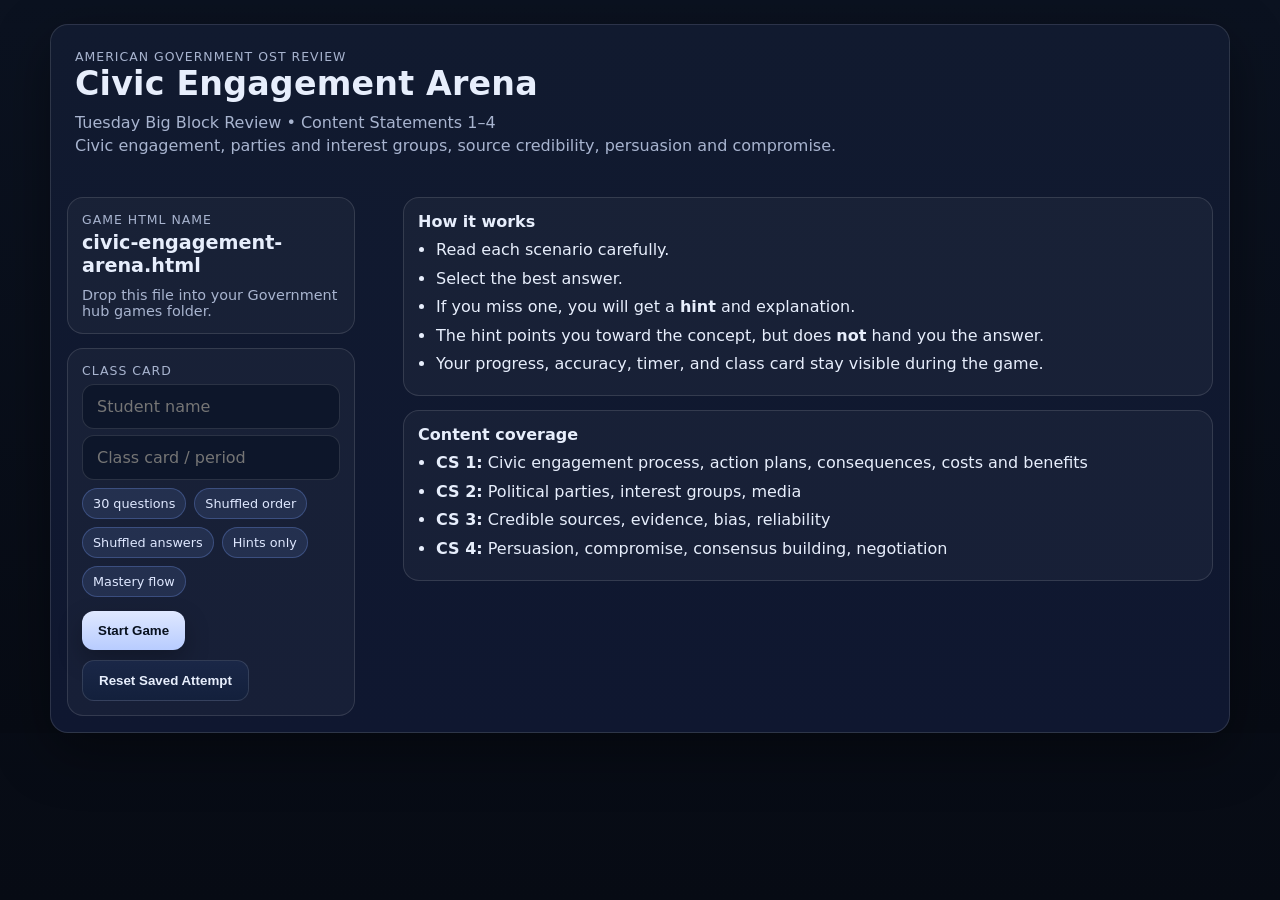
==== games/civic-engagement-arena.html @ f38151a5 "Create civic-engagement-arena.html" ====
<!doctype html>
<html lang="en">
<head>
  <meta charset="utf-8" />
  <meta name="viewport" content="width=device-width,initial-scale=1" />
  <title>Civic Engagement Arena — American Government OST Review</title>
  <link rel="stylesheet" href="../styles.css" />
  <style>
    :root{
      --bg:#0b1220;
      --panel:#111a2f;
      --panel2:#0f1730;
      --text:#e7eefc;
      --muted:#a8b4cf;
      --line:rgba(255,255,255,.12);
      --good:#2bd576;
      --bad:#ff5c7a;
      --warn:#ffd166;
      --accent:#7aa2ff;
      --shadow:0 18px 55px rgba(0,0,0,.40);
      --radius:18px;
      --mono:ui-monospace,SFMono-Regular,Menlo,Monaco,Consolas,"Liberation Mono","Courier New",monospace;
    }
    *{box-sizing:border-box}
    html,body{margin:0;padding:0;background:linear-gradient(180deg,var(--bg),#070b14);color:var(--text);font-family:system-ui,-apple-system,Segoe UI,Roboto,Arial,sans-serif}
    .wrap{width:min(1180px,94vw);margin:24px auto}
    .panel{
      background:linear-gradient(180deg,var(--panel),var(--panel2));
      border:1px solid var(--line);
      border-radius:var(--radius);
      box-shadow:var(--shadow);
    }
    .screen{display:none}
    .screen.active{display:block}
    .hero{padding:24px}
    .title{font-size:clamp(1.5rem,2.6vw,2.35rem);font-weight:900;letter-spacing:.2px;margin:0 0 8px}
    .subtitle{color:var(--muted);line-height:1.45;margin:0}
    .topbar{
      display:grid;
      grid-template-columns:1.35fr repeat(5, minmax(110px,1fr));
      gap:10px;
      padding:14px;
      margin-bottom:16px;
      align-items:stretch;
    }
    .stat{
      border:1px solid var(--line);
      border-radius:14px;
      background:rgba(255,255,255,.04);
      padding:10px 12px;
      min-height:68px;
      display:flex;
      flex-direction:column;
      justify-content:center;
    }
    .stat .k{font-size:.78rem;color:var(--muted);margin-bottom:4px}
    .stat .v{font-weight:800;font-size:1rem}
    .studentCard .v{font-size:.98rem;line-height:1.2}
    .grid{display:grid;grid-template-columns:320px 1fr;gap:16px}
    .left,.right{padding:16px}
    .small{font-size:.9rem;color:var(--muted)}
    .btnrow{display:flex;gap:10px;flex-wrap:wrap}
    button{
      appearance:none;border:0;cursor:pointer;
      color:#08111f;font-weight:900;border-radius:12px;padding:12px 16px;
      background:linear-gradient(180deg,#dfe8ff,#b8ccff);
      box-shadow:0 10px 25px rgba(0,0,0,.25);
    }
    button.secondary{
      color:var(--text);
      background:linear-gradient(180deg,#1a2747,#13203c);
      border:1px solid var(--line);
      box-shadow:none;
    }
    button.good{background:linear-gradient(180deg,#cbffe0,#8df0b6)}
    button.warn{background:linear-gradient(180deg,#fff2bf,#ffd166)}
    button.bad{background:linear-gradient(180deg,#ffd5de,#ff9ab1)}
    button:disabled{opacity:.6;cursor:not-allowed}
    .card{
      background:rgba(255,255,255,.035);
      border:1px solid var(--line);
      border-radius:16px;
      padding:14px;
    }
    .label{font-size:.78rem;color:var(--muted);text-transform:uppercase;letter-spacing:.08em}
    .gameName{
      font-size:1.2rem;font-weight:900;margin:4px 0 10px;
    }
    .input, select{
      width:100%;margin-top:6px;
      background:#0d162a;color:var(--text);border:1px solid var(--line);
      border-radius:12px;padding:12px 14px;font:inherit;
    }
    .chips{display:flex;flex-wrap:wrap;gap:8px;margin-top:8px}
    .chip{
      font-size:.8rem;padding:7px 10px;border-radius:999px;
      background:rgba(122,162,255,.12);border:1px solid rgba(122,162,255,.28);color:#dfe8ff;
    }
    .qwrap{padding:18px}
    .qhead{display:flex;justify-content:space-between;gap:12px;align-items:flex-start;margin-bottom:10px}
    .qnum{font-size:.85rem;color:var(--muted);font-weight:800;letter-spacing:.06em;text-transform:uppercase}
    .qstd{font-size:.8rem;color:#cfe0ff;background:rgba(122,162,255,.13);border:1px solid rgba(122,162,255,.25);padding:6px 10px;border-radius:999px;white-space:nowrap}
    .passage{
      margin:10px 0 14px;
      background:rgba(255,255,255,.03);
      border-left:4px solid rgba(122,162,255,.7);
      border-radius:12px;
      padding:14px 14px 14px 16px;
      line-height:1.55;
      color:#deebff;
    }
    .question{font-size:1.08rem;line-height:1.45;font-weight:750;margin:0 0 14px}
    .choices{display:grid;gap:10px}
    .choice{
      width:100%;text-align:left;border:1px solid var(--line);
      background:rgba(255,255,255,.04);color:var(--text);border-radius:14px;
      padding:14px 14px 14px 48px;position:relative;font-weight:700;
      box-shadow:none;
    }
    .choice::before{
      content:attr(data-letter);
      position:absolute;left:14px;top:50%;transform:translateY(-50%);
      width:22px;height:22px;border-radius:50%;
      background:rgba(255,255,255,.08);border:1px solid var(--line);
      display:grid;place-items:center;color:#dce7ff;font-size:.82rem;font-weight:900;
    }
    .choice:hover{background:rgba(255,255,255,.07)}
    .choice.correct{border-color:rgba(43,213,118,.45);background:rgba(43,213,118,.12)}
    .choice.incorrect{border-color:rgba(255,92,122,.45);background:rgba(255,92,122,.12)}
    .feedback{
      margin-top:14px;border-radius:14px;padding:14px;border:1px solid var(--line);
      background:rgba(255,255,255,.04);display:none
    }
    .feedback.show{display:block}
    .feedback.good{border-color:rgba(43,213,118,.35);background:rgba(43,213,118,.10)}
    .feedback.bad{border-color:rgba(255,92,122,.35);background:rgba(255,92,122,.10)}
    .feedback .lead{font-weight:900;margin-bottom:6px}
    .feedback .hint{color:#fff3c7}
    .sideTitle{font-size:1rem;font-weight:900;margin:0 0 8px}
    .rules ul,.coverage ul{margin:8px 0 0 18px;padding:0}
    .rules li,.coverage li{margin:6px 0;line-height:1.4}
    .progressBar{
      width:100%;height:12px;border-radius:999px;background:rgba(255,255,255,.07);
      border:1px solid var(--line);overflow:hidden
    }
    .progressFill{
      height:100%;width:0%;
      background:linear-gradient(90deg,#79a6ff,#2bd576);
      transition:width .25s ease;
    }
    .legend{
      display:flex;justify-content:space-between;gap:12px;color:var(--muted);
      font-size:.9rem;margin-top:8px
    }
    .footBtns{display:flex;gap:10px;flex-wrap:wrap;margin-top:14px}
    .results{padding:24px}
    .scoreBig{font-size:clamp(2rem,5vw,3rem);font-weight:1000;line-height:1;margin:4px 0 8px}
    .resultGrid{display:grid;grid-template-columns:repeat(4,1fr);gap:12px;margin-top:16px}
    .resultBox{
      border:1px solid var(--line);border-radius:16px;padding:14px;background:rgba(255,255,255,.04)
    }
    .missedList{display:grid;gap:10px;margin-top:16px}
    .missedItem{
      border:1px solid var(--line);border-radius:14px;padding:12px;background:rgba(255,255,255,.035)
    }
    .muted{color:var(--muted)}
    .mini{font-size:.86rem}
    .mono{font-family:var(--mono)}
    .badge{
      display:inline-block;padding:6px 10px;border-radius:999px;
      border:1px solid var(--line);background:rgba(255,255,255,.05);font-size:.8rem;font-weight:800
    }
    .goodText{color:#93f0b7}
    .warnText{color:#ffe28b}
    .badText{color:#ffafc0}
    @media (max-width: 980px){
      .topbar{grid-template-columns:1fr 1fr}
      .grid{grid-template-columns:1fr}
      .resultGrid{grid-template-columns:1fr 1fr}
    }
    @media (max-width: 640px){
      .wrap{width:min(96vw,96vw);margin:12px auto}
      .topbar{grid-template-columns:1fr}
      .resultGrid{grid-template-columns:1fr}
      .qhead{flex-direction:column;align-items:flex-start}
      .left,.right,.qwrap,.hero,.results{padding:14px}
    }
  </style>
</head>
<body>
  <div class="wrap">

    <!-- START SCREEN -->
    <section id="startScreen" class="screen active panel">
      <div class="hero">
        <div class="label">American Government OST Review</div>
        <h1 class="title">Civic Engagement Arena</h1>
        <p class="subtitle">
          Tuesday Big Block Review • Content Statements 1–4<br>
          Civic engagement, parties and interest groups, source credibility, persuasion and compromise.
        </p>
      </div>

      <div class="grid">
        <div class="left">
          <div class="card">
            <div class="label">Game HTML Name</div>
            <div class="gameName">civic-engagement-arena.html</div>
            <div class="small">Drop this file into your Government hub games folder.</div>
          </div>

          <div class="card" style="margin-top:14px">
            <div class="label">Class Card</div>
            <input id="studentName" class="input" type="text" placeholder="Student name" maxlength="40" />
            <input id="classCard" class="input" type="text" placeholder="Class card / period" maxlength="40" />
            <div class="chips">
              <span class="chip">30 questions</span>
              <span class="chip">Shuffled order</span>
              <span class="chip">Shuffled answers</span>
              <span class="chip">Hints only</span>
              <span class="chip">Mastery flow</span>
            </div>
            <div class="footBtns">
              <button id="startBtn">Start Game</button>
              <button id="resetSavedBtn" class="secondary">Reset Saved Attempt</button>
            </div>
          </div>
        </div>

        <div class="right">
          <div class="card rules">
            <h2 class="sideTitle">How it works</h2>
            <ul>
              <li>Read each scenario carefully.</li>
              <li>Select the best answer.</li>
              <li>If you miss one, you will get a <strong>hint</strong> and explanation.</li>
              <li>The hint points you toward the concept, but does <strong>not</strong> hand you the answer.</li>
              <li>Your progress, accuracy, timer, and class card stay visible during the game.</li>
            </ul>
          </div>

          <div class="card coverage" style="margin-top:14px">
            <h2 class="sideTitle">Content coverage</h2>
            <ul>
              <li><strong>CS 1:</strong> Civic engagement process, action plans, consequences, costs and benefits</li>
              <li><strong>CS 2:</strong> Political parties, interest groups, media</li>
              <li><strong>CS 3:</strong> Credible sources, evidence, bias, reliability</li>
              <li><strong>CS 4:</strong> Persuasion, compromise, consensus building, negotiation</li>
            </ul>
          </div>
        </div>
      </div>
    </section>

    <!-- GAME SCREEN -->
    <section id="gameScreen" class="screen">
      <div class="panel topbar">
        <div class="stat studentCard">
          <div class="k">Student</div>
          <div class="v" id="tbStudent">—</div>
        </div>
        <div class="stat">
          <div class="k">Class Card</div>
          <div class="v" id="tbClass">—</div>
        </div>
        <div class="stat">
          <div class="k">Progress</div>
          <div class="v" id="tbProgress">0 / 30</div>
        </div>
        <div class="stat">
          <div class="k">Accuracy</div>
          <div class="v" id="tbAccuracy">100%</div>
        </div>
        <div class="stat">
          <div class="k">Timer</div>
          <div class="v mono" id="tbTimer">00:00</div>
        </div>
        <div class="stat">
          <div class="k">Started</div>
          <div class="v mono mini" id="tbStarted">—</div>
        </div>
      </div>

      <div class="grid">
        <aside class="left panel">
          <div class="card">
            <div class="label">Game</div>
            <div class="gameName">Civic Engagement Arena</div>
            <div class="small">Big Block Tuesday review for CS 1–4.</div>
          </div>

          <div class="card" style="margin-top:14px">
            <div class="label">Progress Bar</div>
            <div class="progressBar" aria-label="progress">
              <div class="progressFill" id="progressFill"></div>
            </div>
            <div class="legend">
              <span id="legendLeft">Question 1 of 30</span>
              <span id="legendRight">Mastery Run</span>
            </div>
          </div>

          <div class="card" style="margin-top:14px">
            <div class="label">Rules</div>
            <ul class="mini" style="margin:8px 0 0 18px;padding:0">
              <li>One best answer per question.</li>
              <li>Use the hint only after you have committed to a choice.</li>
              <li>Questions and answer choices are shuffled each new run.</li>
              <li>Restart is available if you want a fresh mastery attempt.</li>
            </ul>
          </div>

          <div class="footBtns" style="margin-top:14px">
            <button id="restartBtn" class="warn">Restart</button>
            <button id="backBtn" class="secondary">Back to Hub</button>
          </div>
        </aside>

        <main class="right panel">
          <div class="qwrap">
            <div class="qhead">
              <div>
                <div class="qnum" id="qNum">Question 1</div>
                <h2 class="question" id="qText">Loading...</h2>
              </div>
              <div class="qstd" id="qStandard">CS 1</div>
            </div>

            <div id="qPassage" class="passage" style="display:none"></div>

            <div id="choices" class="choices"></div>

            <div id="feedback" class="feedback">
              <div class="lead" id="fbLead"></div>
              <div id="fbExplain"></div>
              <div class="hint" id="fbHint" style="margin-top:8px"></div>
            </div>

            <div class="footBtns">
              <button id="nextBtn" class="good" disabled>Next Question</button>
            </div>
          </div>
        </main>
      </div>
    </section>

    <!-- RESULTS SCREEN -->
    <section id="resultsScreen" class="screen panel">
      <div class="results">
        <div class="label">Results</div>
        <div class="scoreBig" id="finalScore">0 / 30</div>
        <div class="muted" id="finalMessage">Nice work.</div>

        <div class="resultGrid">
          <div class="resultBox">
            <div class="label">Student</div>
            <div class="gameName" id="resStudent">—</div>
          </div>
          <div class="resultBox">
            <div class="label">Class Card</div>
            <div class="gameName" id="resClass">—</div>
          </div>
          <div class="resultBox">
            <div class="label">Accuracy</div>
            <div class="gameName" id="resAccuracy">0%</div>
          </div>
          <div class="resultBox">
            <div class="label">Time</div>
            <div class="gameName mono" id="resTime">00:00</div>
          </div>
        </div>

        <div class="card" style="margin-top:16px">
          <div class="label">Standards hit</div>
          <div class="chips" style="margin-top:10px">
            <span class="chip">CS 1 Civic Engagement</span>
            <span class="chip">CS 2 Parties / Interest Groups / Media</span>
            <span class="chip">CS 3 Credible Sources</span>
            <span class="chip">CS 4 Democratic Process Skills</span>
          </div>
        </div>

        <div class="card" style="margin-top:16px">
          <div class="label">Missed Questions Review</div>
          <div id="missedList" class="missedList">
            <div class="muted">Perfect run — no misses to review.</div>
          </div>
        </div>

        <div class="footBtns">
          <button id="playAgainBtn">Play Again</button>
          <button id="resultsBackBtn" class="secondary">Back to Hub</button>
        </div>
      </div>
    </section>

  </div>

  <script>
    const GAME_TITLE = "Civic Engagement Arena";
    const GAME_FILE_NAME = "civic-engagement-arena.html";
    const TOTAL_QUESTIONS = 30;
    const STORAGE_KEY = "gov_ost_civic_engagement_arena_v1";

    const QUESTION_BANK = [
      {
        standard:"CS 1",
        passage:"A group of students notices that the crosswalk near school has faded paint and drivers often ignore it during dismissal.",
        question:"What should the students do first if they want to follow the civic engagement process correctly?",
        choices:[
          "Identify the safety issue and collect information about the problem",
          "Demand that the mayor replace the police chief immediately",
          "Refuse to discuss any solutions until the city acts",
          "Celebrate the future improvement before presenting evidence"
        ],
        answer:"Identify the safety issue and collect information about the problem",
        explanation:"The civic engagement process begins by identifying the issue and researching it before proposing solutions.",
        hint:"Start with the problem itself before jumping to action. Good civic work begins with identifying and researching."
      },
      {
        standard:"CS 1",
        passage:"Residents want a vacant lot turned into a neighborhood playground, but different ideas have been suggested for how to use the space.",
        question:"Which action best shows the group is weighing costs and benefits before making a recommendation?",
        choices:[
          "Choosing the loudest proposal immediately",
          "Comparing playground costs, parking needs, safety concerns, and community use",
          "Ignoring all drawbacks because the idea sounds positive",
          "Waiting for government officials to decide without offering input"
        ],
        answer:"Comparing playground costs, parking needs, safety concerns, and community use",
        explanation:"The standards emphasize examining consequences and weighing costs and benefits before proposing a solution.",
        hint:"Look for the answer that compares options instead of rushing to one idea."
      },
      {
        standard:"CS 1",
        passage:"A city youth council wants the town to install more lighting in a public park after dark.",
        question:"Which step best reflects the expectation for learning in CS 1?",
        choices:[
          "Posting angry comments online without contacting officials",
          "Researching incidents, proposing a plan, and presenting it through the proper government process",
          "Skipping research because the issue seems obvious",
          "Demanding a policy change without considering consequences"
        ],
        answer:"Researching incidents, proposing a plan, and presenting it through the proper government process",
        explanation:"CS 1 focuses on devising and implementing a plan through political or public policy processes.",
        hint:"The best answer includes research, a plan, and action through government structures."
      },
      {
        standard:"CS 1",
        passage:"Students are concerned that cafeteria lines are too long and reduce time to eat lunch.",
        question:"Which proposal best shows an action plan rather than only a complaint?",
        choices:[
          "Telling everyone the cafeteria is unfair",
          "Creating a plan with data, options, likely outcomes, and a recommendation for administrators",
          "Refusing to listen to staff concerns about scheduling",
          "Posting a poll online and assuming that solves the issue"
        ],
        answer:"Creating a plan with data, options, likely outcomes, and a recommendation for administrators",
        explanation:"An action plan includes evidence, options, and implementation steps—not just criticism.",
        hint:"An action plan has structure: data, options, recommendation, and next steps."
      },
      {
        standard:"CS 1",
        passage:"A neighborhood group wants speed reduced on a residential street.",
        question:"Which option best reflects using the public policy process rather than the political process?",
        choices:[
          "Campaigning for a candidate who promises to support traffic reforms",
          "Asking a city agency to study traffic patterns and install calming measures",
          "Creating a new political party for one election",
          "Running television ads to influence voters"
        ],
        answer:"Asking a city agency to study traffic patterns and install calming measures",
        explanation:"The public policy process involves government institutions carrying out functions and implementing solutions.",
        hint:"Think government action and implementation, not election activity."
      },
      {
        standard:"CS 1",
        passage:"A student group wants to improve recycling at school.",
        question:"Which approach best follows the full civic engagement sequence?",
        choices:[
          "Identify the issue, research current waste patterns, debate options, propose a solution, and examine consequences",
          "Choose the easiest idea first and defend it no matter what",
          "Wait for the principal to raise the issue without student involvement",
          "Focus only on what sounds popular, not what is workable"
        ],
        answer:"Identify the issue, research current waste patterns, debate options, propose a solution, and examine consequences",
        explanation:"That sequence directly reflects the civic engagement steps in CS 1.",
        hint:"Look for the answer that includes the whole process from issue identification through consequences."
      },
      {
        standard:"CS 1",
        passage:"A local teen advisory board wants to reduce distracted driving near school.",
        question:"Which action best shows they are examining possible consequences of a proposed solution?",
        choices:[
          "Studying whether extra signs, police presence, or parent pickup changes might affect traffic flow differently",
          "Assuming any change is automatically successful",
          "Refusing to ask drivers or police for input",
          "Ignoring cost because safety is the only concern"
        ],
        answer:"Studying whether extra signs, police presence, or parent pickup changes might affect traffic flow differently",
        explanation:"Examining consequences means considering what different solutions might produce in practice.",
        hint:"Find the choice that studies likely effects of multiple possible solutions."
      },
      {
        standard:"CS 1",
        passage:"Community members are trying to get a dangerous abandoned building addressed.",
        question:"Which response is the strongest example of civic engagement?",
        choices:[
          "Document the problem, contact local officials, propose possible remedies, and follow up through city channels",
          "Spread rumors about who is responsible",
          "Demand action without evidence",
          "Avoid public meetings because they take too much time"
        ],
        answer:"Document the problem, contact local officials, propose possible remedies, and follow up through city channels",
        explanation:"Strong civic engagement includes evidence, communication with the correct officials, and solution-oriented follow-up.",
        hint:"The best answer is organized, evidence-based, and works through the correct government route."
      },
      {
        standard:"CS 2",
        passage:"A national organization endorses candidates, organizes voter turnout, and tries to win control of elected offices.",
        question:"This organization is acting most like",
        choices:[
          "a political party",
          "a jury",
          "a court of appeals",
          "a regulatory agency"
        ],
        answer:"a political party",
        explanation:"Political parties seek to influence public policy primarily by winning elections and holding office.",
        hint:"Ask yourself which group's main goal is winning elections."
      },
      {
        standard:"CS 2",
        passage:"A teachers’ association buys advertisements and lobbies lawmakers about education funding.",
        question:"This is the best example of",
        choices:[
          "an interest group using media and lobbying to influence public policy",
          "the judicial branch enforcing a law",
          "a political party appointing judges",
          "a media outlet running for office"
        ],
        answer:"an interest group using media and lobbying to influence public policy",
        explanation:"Interest groups try to influence public policy without mainly trying to elect their own members to office.",
        hint:"This group is not trying to win office itself; it is trying to shape policy."
      },
      {
        standard:"CS 2",
        passage:"A group of environmental advocates launches a social media campaign to build support for stricter pollution limits.",
        question:"Why are they using media in this situation?",
        choices:[
          "To influence public opinion and the public-policy process",
          "To replace the need for all government action",
          "To automatically make a law take effect",
          "To appoint members of Congress"
        ],
        answer:"To influence public opinion and the public-policy process",
        explanation:"The media provides a means of communication through which parties and interest groups can influence policy processes.",
        hint:"Media is primarily about communication and influence here."
      },
      {
        standard:"CS 2",
        passage:"A local political party recruits volunteers, raises campaign money, and helps candidates get elected.",
        question:"What is the party trying to do most directly?",
        choices:[
          "Shape public policy by winning elections",
          "Interpret laws through the courts",
          "Conduct criminal investigations",
          "Administer local zoning rules"
        ],
        answer:"Shape public policy by winning elections",
        explanation:"Political parties seek to determine public policy by helping their members win office.",
        hint:"Political parties work through elections first."
      },
      {
        standard:"CS 2",
        passage:"A business association testifies before a legislative committee about a proposed regulation.",
        question:"Which statement best explains the role of this association?",
        choices:[
          "It is acting as an interest group seeking to influence policy decisions",
          "It is serving as a media outlet reporting neutral facts",
          "It is acting as the executive branch by enforcing regulations",
          "It is functioning as a court reviewing constitutionality"
        ],
        answer:"It is acting as an interest group seeking to influence policy decisions",
        explanation:"Interest groups influence lawmaking and policy execution through lobbying, testimony, and advocacy.",
        hint:"Testifying to influence lawmakers is classic interest-group behavior."
      },
      {
        standard:"CS 2",
        passage:"Two organizations both care deeply about public issues. One focuses on electing candidates. The other focuses on pressuring officeholders after elections.",
        question:"How are these groups different?",
        choices:[
          "One behaves as a political party, while the other behaves as an interest group",
          "One is judicial, while the other is executive",
          "One is state government, while the other is federal government",
          "One is the media, while the other is a legislature"
        ],
        answer:"One behaves as a political party, while the other behaves as an interest group",
        explanation:"Political parties emphasize elections and office-holding, while interest groups emphasize influencing policy outcomes.",
        hint:"Focus on the main method: winning office versus influencing officials."
      },
      {
        standard:"CS 2",
        passage:"An advocacy group makes a podcast series explaining why city council should update housing rules.",
        question:"Which concept is most clearly shown?",
        choices:[
          "An interest group using media to influence public policy",
          "A court issuing an appellate decision",
          "A political party certifying election results",
          "An executive agency enforcing criminal law"
        ],
        answer:"An interest group using media to influence public policy",
        explanation:"The group is using a media tool to communicate its position and influence the policy process.",
        hint:"Podcast + advocacy + policy pressure points to a particular kind of organization."
      },
      {
        standard:"CS 2",
        passage:"A voter asks how political parties and interest groups are similar.",
        question:"Which answer is best?",
        choices:[
          "Both consist of people with similar views on public issues",
          "Both are branches of government",
          "Both mainly decide court cases",
          "Both automatically make laws without elections"
        ],
        answer:"Both consist of people with similar views on public issues",
        explanation:"Both parties and interest groups are organized around shared views, though they pursue influence differently.",
        hint:"Think shared views first; methods differ later."
      },
      {
        standard:"CS 3",
        passage:"A student is researching whether the city should raise parking fees downtown.",
        question:"Which source is likely the most credible?",
        choices:[
          "A nonpartisan report with named authors, data tables, and cited evidence",
          "An anonymous post claiming insider knowledge",
          "A meme with no source listed",
          "A rant that gives no supporting facts"
        ],
        answer:"A nonpartisan report with named authors, data tables, and cited evidence",
        explanation:"Credibility increases when authorship, evidence, logical conclusions, and verifiable support are present.",
        hint:"The strongest source has named authors and evidence you can check."
      },
      {
        standard:"CS 3",
        passage:"Two articles disagree about a proposed school levy. One includes official budget data and quotes several named experts. The other uses emotional language and no sources.",
        question:"Which article is more credible?",
        choices:[
          "The one using official data and named experts",
          "The emotional one because it sounds passionate",
          "Neither article can be evaluated",
          "The shortest article because it is easier to read"
        ],
        answer:"The one using official data and named experts",
        explanation:"Credible sources support claims with evidence and reliable attribution.",
        hint:"Good sourcing and evidence matter more than tone."
      },
      {
        standard:"CS 3",
        passage:"A speaker says a website is trustworthy because “it agrees with what most people already think.”",
        question:"What is the best evaluation of that statement?",
        choices:[
          "It is weak because agreement alone does not prove credibility",
          "It is strong because popularity proves truth",
          "It is correct if the website is short and easy to read",
          "It is correct because bias never matters online"
        ],
        answer:"It is weak because agreement alone does not prove credibility",
        explanation:"Credibility depends on evidence, reliability, authorship, logic, and bias—not simply agreement or popularity.",
        hint:"Matching opinions is not the same as proving reliability."
      },
      {
        standard:"CS 3",
        passage:"A student compares several articles about a public issue.",
        question:"Which factor should the student consider when evaluating source credibility?",
        choices:[
          "Whether the author is qualified and uses supporting evidence",
          "Whether the article uses the largest font",
          "Whether the article avoids all disagreement",
          "Whether the article matches the student's personal opinion"
        ],
        answer:"Whether the author is qualified and uses supporting evidence",
        explanation:"CS 3 focuses on qualifications, evidence, logic, consistency, and possible bias.",
        hint:"Look for expertise plus evidence."
      },
      {
        standard:"CS 3",
        passage:"A blog post makes bold claims but includes no author name, no citations, and no supporting data.",
        question:"Which conclusion is most justified?",
        choices:[
          "The source is less credible because important reliability factors are missing",
          "The source is credible because strong claims show confidence",
          "The source is credible if it is widely shared",
          "The source should automatically be treated as expert analysis"
        ],
        answer:"The source is less credible because important reliability factors are missing",
        explanation:"Anonymous authorship and lack of evidence are major warnings when evaluating credibility.",
        hint:"Missing author and missing proof are both red flags."
      },
      {
        standard:"CS 3",
        passage:"An article's conclusion closely follows the evidence it presents and is consistent with other trustworthy reports.",
        question:"What does this most strongly suggest?",
        choices:[
          "The source is more credible",
          "The source is biased simply because it has a conclusion",
          "The source should be ignored because other sources agree",
          "The source is unreliable because it uses evidence"
        ],
        answer:"The source is more credible",
        explanation:"Agreement with other credible sources and logical conclusions strengthen credibility.",
        hint:"Consistency plus evidence is a strong sign of reliability."
      },
      {
        standard:"CS 3",
        passage:"A student sees two videos about the same issue. One clearly separates opinion from fact and lists where its numbers came from.",
        question:"Why is that important?",
        choices:[
          "Because verifiable evidence and transparency improve credibility",
          "Because presentation style matters more than content",
          "Because all videos are equally reliable",
          "Because numbers automatically eliminate bias"
        ],
        answer:"Because verifiable evidence and transparency improve credibility",
        explanation:"Clear sourcing and evidence allow viewers to judge whether claims are trustworthy.",
        hint:"Transparency helps the audience check the claims."
      },
      {
        standard:"CS 3",
        passage:"A social media post says, “Trust me—I know people involved,” but provides no details.",
        question:"What is the strongest criticism of this source?",
        choices:[
          "It lacks verifiable supporting evidence",
          "It is too short to read",
          "It uses technology",
          "It mentions people"
        ],
        answer:"It lacks verifiable supporting evidence",
        explanation:"Without evidence that can be checked, the source is weak for civic research.",
        hint:"Good civic research needs proof you can verify."
      },
      {
        standard:"CS 4",
        passage:"A city council is split on whether to fund a new bike path. After debate, both sides revise their positions and support a smaller project everyone can live with.",
        question:"This outcome is the best example of",
        choices:[
          "compromise",
          "judicial review",
          "federalism",
          "impeachment"
        ],
        answer:"compromise",
        explanation:"Compromise means each side gives up part of what it wants in order to reach agreement.",
        hint:"No side gets everything here."
      },
      {
        standard:"CS 4",
        passage:"A committee holds several meetings and eventually reaches a plan that most members can support, even if it is not each member’s first choice.",
        question:"This most clearly illustrates",
        choices:[
          "consensus building",
          "executive privilege",
          "nullification",
          "judicial activism"
        ],
        answer:"consensus building",
        explanation:"Consensus building is the process of developing broad support for a shared decision.",
        hint:"The key idea is broad support, not total victory by one side."
      },
      {
        standard:"CS 4",
        passage:"During a school board discussion, one member uses evidence and reasoning to change another member’s position on an issue.",
        question:"Which democratic skill is shown most clearly?",
        choices:[
          "persuasion",
          "incorporation",
          "veto",
          "federal supremacy"
        ],
        answer:"persuasion",
        explanation:"Persuasion involves using arguments and evidence to influence others' views.",
        hint:"Think convincing, not forcing."
      },
      {
        standard:"CS 4",
        passage:"Representatives from two community groups meet to settle a disagreement over event scheduling and work through several possible arrangements.",
        question:"Which term best describes this process?",
        choices:[
          "negotiation",
          "judicial review",
          "ratification",
          "separation of powers"
        ],
        answer:"negotiation",
        explanation:"Negotiation involves discussion and back-and-forth efforts to settle differences.",
        hint:"They are actively working through options together."
      },
      {
        standard:"CS 4",
        passage:"A legislature functions best when members can disagree strongly but still find a workable path forward.",
        question:"Why are persuasion, compromise, consensus building, and negotiation important in a democracy?",
        choices:[
          "They help settle differences and make governing possible",
          "They eliminate every disagreement permanently",
          "They remove the need for laws and elections",
          "They guarantee each person gets exactly what they want"
        ],
        answer:"They help settle differences and make governing possible",
        explanation:"Democratic decision-making depends on these skills to resolve differences and move public business forward.",
        hint:"The best answer focuses on making democratic decision-making work."
      },
      {
        standard:"CS 4",
        passage:"A student senate cannot agree on how to spend its budget. After discussion, members combine features from several proposals into one plan.",
        question:"Which combination of democratic skills is most evident?",
        choices:[
          "Negotiation and compromise",
          "Judicial review and federalism",
          "Veto and impeachment",
          "Due process and incorporation"
        ],
        answer:"Negotiation and compromise",
        explanation:"Members discussed options and gave ground to reach a shared plan.",
        hint:"They talked through differences and blended positions."
      },
      {
        standard:"CS 4",
        passage:"Several neighborhood groups disagree over where to place a new community garden. After listening sessions, they support a site that is not perfect for everyone but acceptable to most.",
        question:"This is the strongest example of",
        choices:[
          "consensus building",
          "strict scrutiny",
          "executive enforcement",
          "double jeopardy"
        ],
        answer:"consensus building",
        explanation:"Consensus building emphasizes creating broad agreement across different viewpoints.",
        hint:"The decision gains broad support even without total agreement."
      }
    ];

    // ---------- utility ----------
    const $ = sel => document.querySelector(sel);

    function shuffleArray(arr){
      const a = arr.slice();
      for(let i=a.length-1;i>0;i--){
        const j = Math.floor(Math.random()*(i+1));
        [a[i],a[j]] = [a[j],a[i]];
      }
      return a;
    }

    function formatTime(sec){
      const m = Math.floor(sec/60).toString().padStart(2,'0');
      const s = Math.floor(sec%60).toString().padStart(2,'0');
      return `${m}:${s}`;
    }

    function nowStamp(){
      const d = new Date();
      return d.toLocaleString([], {
        year:'2-digit', month:'2-digit', day:'2-digit',
        hour:'2-digit', minute:'2-digit'
      });
    }

    function escapeHtml(str){
      return String(str)
        .replaceAll('&','&amp;')
        .replaceAll('<','&lt;')
        .replaceAll('>','&gt;')
        .replaceAll('"','&quot;')
        .replaceAll("'","&#39;");
    }

    function goHub(){
      window.location.href = "../index.html";
    }

    // ---------- state ----------
    let state = {
      student:"",
      classCard:"",
      startedAt:"",
      questionSet:[],
      index:0,
      correct:0,
      answered:0,
      misses:[],
      answeredCurrent:false,
      timerSec:0,
      timerId:null
    };

    function buildQuestionSet(){
      const picked = shuffleArray(QUESTION_BANK).slice(0, TOTAL_QUESTIONS).map(q => {
        const shuffledChoices = shuffleArray(q.choices);
        return {
          ...q,
          shuffledChoices
        };
      });
      return picked;
    }

    function saveState(){
      const safe = {
        ...state,
        timerId:null
      };
      localStorage.setItem(STORAGE_KEY, JSON.stringify(safe));
    }

    function loadState(){
      try{
        const raw = localStorage.getItem(STORAGE_KEY);
        if(!raw) return null;
        return JSON.parse(raw);
      }catch(e){
        return null;
      }
    }

    function clearState(){
      localStorage.removeItem(STORAGE_KEY);
    }

    function startTimer(){
      stopTimer();
      state.timerId = setInterval(() => {
        state.timerSec++;
        $("#tbTimer").textContent = formatTime(state.timerSec);
        saveState();
      }, 1000);
    }

    function stopTimer(){
      if(state.timerId) clearInterval(state.timerId);
      state.timerId = null;
    }

    function showScreen(id){
      ["startScreen","gameScreen","resultsScreen"].forEach(s => {
        document.getElementById(s).classList.toggle("active", s===id);
      });
    }

    function updateTopbar(){
      $("#tbStudent").textContent = state.student || "—";
      $("#tbClass").textContent = state.classCard || "—";
      $("#tbProgress").textContent = `${state.answered} / ${TOTAL_QUESTIONS}`;
      const acc = state.answered ? Math.round((state.correct / state.answered) * 100) : 100;
      $("#tbAccuracy").textContent = `${acc}%`;
      $("#tbTimer").textContent = formatTime(state.timerSec);
      $("#tbStarted").textContent = state.startedAt || "—";
      $("#progressFill").style.width = `${(state.answered / TOTAL_QUESTIONS) * 100}%`;
      $("#legendLeft").textContent = `Question ${Math.min(state.index + 1, TOTAL_QUESTIONS)} of ${TOTAL_QUESTIONS}`;
      $("#legendRight").textContent = acc === 100 ? "Mastery Run" : "Keep Grinding";
    }

    function renderQuestion(){
      updateTopbar();

      const q = state.questionSet[state.index];
      if(!q){
        finishGame();
        return;
      }

      $("#qNum").textContent = `Question ${state.index + 1}`;
      $("#qText").textContent = q.question;
      $("#qStandard").textContent = q.standard;

      const passageEl = $("#qPassage");
      if(q.passage && q.passage.trim()){
        passageEl.style.display = "block";
        passageEl.innerHTML = escapeHtml(q.passage);
      } else {
        passageEl.style.display = "none";
        passageEl.textContent = "";
      }

      const choicesEl = $("#choices");
      choicesEl.innerHTML = "";
      const letters = ["A","B","C","D"];

      q.shuffledChoices.forEach((choice, i) => {
        const btn = document.createElement("button");
        btn.className = "choice";
        btn.type = "button";
        btn.dataset.letter = letters[i];
        btn.innerHTML = escapeHtml(choice);
        btn.addEventListener("click", () => handleAnswer(choice, btn));
        choicesEl.appendChild(btn);
      });

      state.answeredCurrent = false;
      const fb = $("#feedback");
      fb.className = "feedback";
      fb.innerHTML = `<div class="lead" id="fbLead"></div><div id="fbExplain"></div><div class="hint" id="fbHint" style="margin-top:8px"></div>`;
      $("#nextBtn").disabled = true;

      saveState();
    }

    function handleAnswer(selected, btnEl){
      if(state.answeredCurrent) return;
      state.answeredCurrent = true;

      const q = state.questionSet[state.index];
      const correct = selected === q.answer;
      state.answered++;
      if(correct) state.correct++;
      else {
        state.misses.push({
          standard:q.standard,
          question:q.question,
          selected,
          answer:q.answer,
          explanation:q.explanation
        });
      }

      [...document.querySelectorAll(".choice")].forEach(btn => {
        btn.disabled = true;
        const txt = btn.textContent;
        if(txt === q.answer) btn.classList.add("correct");
        if(txt === selected && !correct) btn.classList.add("incorrect");
      });

      const fb = $("#feedback");
      fb.classList.add("show", correct ? "good" : "bad");
      $("#fbLead").textContent = correct ? "Correct" : "Not this time";
      $("#fbExplain").innerHTML = `
        <div>${escapeHtml(q.explanation)}</div>
        ${!correct ? `<div style="margin-top:8px"><strong>Correct answer:</strong> ${escapeHtml(q.answer)}</div>` : ""}
      `;
      $("#fbHint").innerHTML = `<strong>Hint:</strong> ${escapeHtml(q.hint)}`;

      $("#nextBtn").disabled = false;
      updateTopbar();
      saveState();
    }

    function nextQuestion(){
      if(!state.answeredCurrent) return;
      state.index++;
      if(state.index >= TOTAL_QUESTIONS){
        finishGame();
      } else {
        renderQuestion();
      }
    }

    function finishGame(){
      stopTimer();
      clearState();

      const acc = state.answered ? Math.round((state.correct / state.answered) * 100) : 0;
      $("#finalScore").textContent = `${state.correct} / ${TOTAL_QUESTIONS}`;
      $("#finalMessage").innerHTML =
        acc === 100
          ? `<span class="goodText">Perfect mastery run.</span> Outstanding work.`
          : acc >= 85
            ? `<span class="warnText">Strong run.</span> Review the misses and go again for mastery.`
            : `<span class="badText">Good start.</span> Review the concepts and restart for a stronger score.`;

      $("#resStudent").textContent = state.student || "—";
      $("#resClass").textContent = state.classCard || "—";
      $("#resAccuracy").textContent = `${acc}%`;
      $("#resTime").textContent = formatTime(state.timerSec);

      const list = $("#missedList");
      if(!state.misses.length){
        list.innerHTML = `<div class="muted">Perfect run — no misses to review.</div>`;
      } else {
        list.innerHTML = state.misses.map((m, i) => `
          <div class="missedItem">
            <div class="badge">${escapeHtml(m.standard)}</div>
            <div style="margin-top:8px;font-weight:800">${i+1}. ${escapeHtml(m.question)}</div>
            <div class="mini muted" style="margin-top:6px"><strong>Your answer:</strong> ${escapeHtml(m.selected)}</div>
            <div class="mini" style="margin-top:4px"><strong>Correct:</strong> ${escapeHtml(m.answer)}</div>
            <div class="mini muted" style="margin-top:6px">${escapeHtml(m.explanation)}</div>
          </div>
        `).join("");
      }

      showScreen("resultsScreen");
    }

    function startFreshGame(){
      const student = $("#studentName").value.trim();
      const classCard = $("#classCard").value.trim();

      if(!student || !classCard){
        alert("Please enter both Student name and Class card before starting.");
        return;
      }

      state = {
        student,
        classCard,
        startedAt: nowStamp(),
        questionSet: buildQuestionSet(),
        index:0,
        correct:0,
        answered:0,
        misses:[],
        answeredCurrent:false,
        timerSec:0,
        timerId:null
      };

      $("#tbStarted").textContent = state.startedAt;
      showScreen("gameScreen");
      renderQuestion();
      startTimer();
      saveState();
    }

    function restoreSavedGame(saved){
      state = {
        ...saved,
        timerId:null
      };
      $("#studentName").value = state.student || "";
      $("#classCard").value = state.classCard || "";
      showScreen("gameScreen");
      renderQuestion();
      startTimer();
    }

    // ---------- events ----------
    $("#startBtn").addEventListener("click", startFreshGame);
    $("#resetSavedBtn").addEventListener("click", () => {
      clearState();
      alert("Saved attempt cleared.");
    });
    $("#nextBtn").addEventListener("click", nextQuestion);
    $("#restartBtn").addEventListener("click", () => {
      if(confirm("Restart this game with a fresh shuffled run?")){
        stopTimer();
        clearState();
        showScreen("startScreen");
      }
    });
    $("#backBtn").addEventListener("click", goHub);
    $("#resultsBackBtn").addEventListener("click", goHub);
    $("#playAgainBtn").addEventListener("click", () => {
      stopTimer();
      showScreen("startScreen");
    });

    // ---------- init ----------
    (() => {
      const saved = loadState();
      if(saved && saved.questionSet && Array.isArray(saved.questionSet) && saved.questionSet.length){
        const resume = confirm("Resume saved attempt for Civic Engagement Arena?");
        if(resume){
          restoreSavedGame(saved);
        } else {
          clearState();
        }
      }
    })();
  </script>
</body>
</html>
---- styles.css ----
:root{
  --bg:#0b1220;
  --bg2:#070b14;
  --panel:#111a2f;
  --panel2:#0f1730;
  --text:#e7eefc;
  --muted:#a8b4cf;
  --line:rgba(255,255,255,.12);
  --accent:#7aa2ff;
  --accent2:#9dc0ff;
  --good:#2bd576;
  --warn:#ffd166;
  --bad:#ff5c7a;
  --shadow:0 18px 55px rgba(0,0,0,.40);
  --radius:18px;
}

*{box-sizing:border-box}

html,body{
  margin:0;
  padding:0;
  min-height:100%;
  background:linear-gradient(180deg,var(--bg),var(--bg2));
  color:var(--text);
  font-family:system-ui,-apple-system,Segoe UI,Roboto,Arial,sans-serif;
}

a{color:inherit;text-decoration:none}

.hub-wrap{
  width:min(1200px,94vw);
  margin:24px auto 40px;
}

.panel{
  background:linear-gradient(180deg,var(--panel),var(--panel2));
  border:1px solid var(--line);
  border-radius:var(--radius);
  box-shadow:var(--shadow);
}

.hub-hero{
  padding:28px;
  margin-bottom:18px;
}

.eyebrow{
  font-size:.82rem;
  font-weight:900;
  letter-spacing:.12em;
  text-transform:uppercase;
  color:var(--accent2);
  margin-bottom:8px;
}

.hub-hero h1{
  margin:0 0 10px;
  font-size:clamp(2rem,4vw,3.25rem);
  line-height:1.05;
}

.hero-text{
  margin:0;
  max-width:880px;
  color:var(--muted);
  line-height:1.55;
  font-size:1.03rem;
}

.hero-badges{
  display:flex;
  flex-wrap:wrap;
  gap:10px;
  margin-top:18px;
}

.badge{
  display:inline-flex;
  align-items:center;
  gap:8px;
  padding:8px 12px;
  border-radius:999px;
  border:1px solid rgba(122,162,255,.28);
  background:rgba(122,162,255,.12);
  color:#dfe8ff;
  font-size:.84rem;
  font-weight:800;
}

.section-label{
  font-size:.78rem;
  color:var(--muted);
  text-transform:uppercase;
  letter-spacing:.12em;
  font-weight:900;
  margin-bottom:14px;
}

.overview-panel,
.teacher-panel{
  padding:20px;
  margin-bottom:18px;
}

.overview-grid{
  display:grid;
  grid-template-columns:repeat(5,1fr);
  gap:12px;
}

.overview-card{
  border:1px solid var(--line);
  background:rgba(255,255,255,.04);
  border-radius:16px;
  padding:14px;
}

.overview-day{
  font-size:.8rem;
  font-weight:900;
  letter-spacing:.08em;
  text-transform:uppercase;
  color:var(--accent2);
  margin-bottom:6px;
}

.overview-title{
  font-size:1.06rem;
  font-weight:900;
  margin-bottom:6px;
}

.overview-text{
  color:var(--muted);
  font-size:.94rem;
  line-height:1.45;
}

.panel + .panel{
  margin-top:18px;
}

.game-grid{
  display:grid;
  grid-template-columns:repeat(2,1fr);
  gap:16px;
  padding:20px;
}

.game-card{
  border:1px solid var(--line);
  border-radius:18px;
  background:rgba(255,255,255,.04);
  padding:18px;
  display:flex;
  flex-direction:column;
  min-height:280px;
}

.game-card h2{
  margin:10px 0 6px;
  font-size:1.35rem;
  line-height:1.15;
}

.game-card p{
  margin:0;
  color:var(--muted);
  line-height:1.5;
  font-size:.98rem;
}

.card-top{
  display:flex;
  justify-content:space-between;
  align-items:center;
  gap:10px;
}

.day-pill,
.live-pill,
.soon-pill{
  padding:7px 10px;
  border-radius:999px;
  font-size:.76rem;
  font-weight:900;
  letter-spacing:.08em;
  text-transform:uppercase;
  border:1px solid var(--line);
}

.day-pill{
  background:rgba(122,162,255,.12);
  color:#dfe8ff;
  border-color:rgba(122,162,255,.28);
}

.live-pill{
  background:rgba(43,213,118,.12);
  color:#bff8d1;
  border-color:rgba(43,213,118,.32);
}

.soon-pill{
  background:rgba(255,209,102,.12);
  color:#ffe9a8;
  border-color:rgba(255,209,102,.28);
}

.card-standards{
  font-size:.84rem;
  color:var(--accent2);
  font-weight:800;
  margin-bottom:12px;
}

.card-tags{
  display:flex;
  flex-wrap:wrap;
  gap:8px;
  margin-top:16px;
}

.card-tags span{
  font-size:.78rem;
  padding:7px 10px;
  border-radius:999px;
  background:rgba(255,255,255,.05);
  border:1px solid var(--line);
  color:var(--text);
}

.card-actions{
  margin-top:auto;
  padding-top:18px;
}

.btn{
  display:inline-flex;
  align-items:center;
  justify-content:center;
  padding:12px 16px;
  border-radius:12px;
  font-weight:900;
  color:#08111f;
  background:linear-gradient(180deg,#dfe8ff,#b8ccff);
  box-shadow:0 10px 25px rgba(0,0,0,.25);
  min-width:138px;
}

.btn:hover{
  filter:brightness(1.04);
  transform:translateY(-1px);
}

.btn.secondary{
  background:linear-gradient(180deg,#1a2747,#13203c);
  color:var(--text);
  border:1px solid var(--line);
  box-shadow:none;
}

.disabled-link{
  pointer-events:none;
  opacity:.72;
}

.live{
  outline:1px solid rgba(43,213,118,.22);
}

.coming-soon{
  outline:1px solid rgba(255,255,255,.03);
}

.teacher-grid{
  display:grid;
  grid-template-columns:repeat(3,1fr);
  gap:12px;
}

.teacher-card{
  border:1px solid var(--line);
  border-radius:16px;
  background:rgba(255,255,255,.04);
  padding:16px;
}

.teacher-card h3{
  margin:0 0 8px;
  font-size:1.02rem;
}

.teacher-card p{
  margin:0;
  color:var(--muted);
  line-height:1.5;
  font-size:.95rem;
}

.hub-footer{
  text-align:center;
  color:var(--muted);
  padding:18px 10px 4px;
  font-size:.92rem;
}

.footer-sub{
  margin-top:4px;
  font-size:.84rem;
  opacity:.9;
}

@media (max-width: 1080px){
  .overview-grid{
    grid-template-columns:repeat(2,1fr);
  }
  .teacher-grid{
    grid-template-columns:1fr;
  }
}

@media (max-width: 760px){
  .hub-wrap{
    width:min(96vw,96vw);
    margin:12px auto 28px;
  }

  .hub-hero,
  .overview-panel,
  .teacher-panel,
  .game-grid{
    padding:14px;
  }

  .game-grid{
    grid-template-columns:1fr;
  }

  .overview-grid{
    grid-template-columns:1fr;
  }

  .hub-hero h1{
    font-size:1.9rem;
  }
}
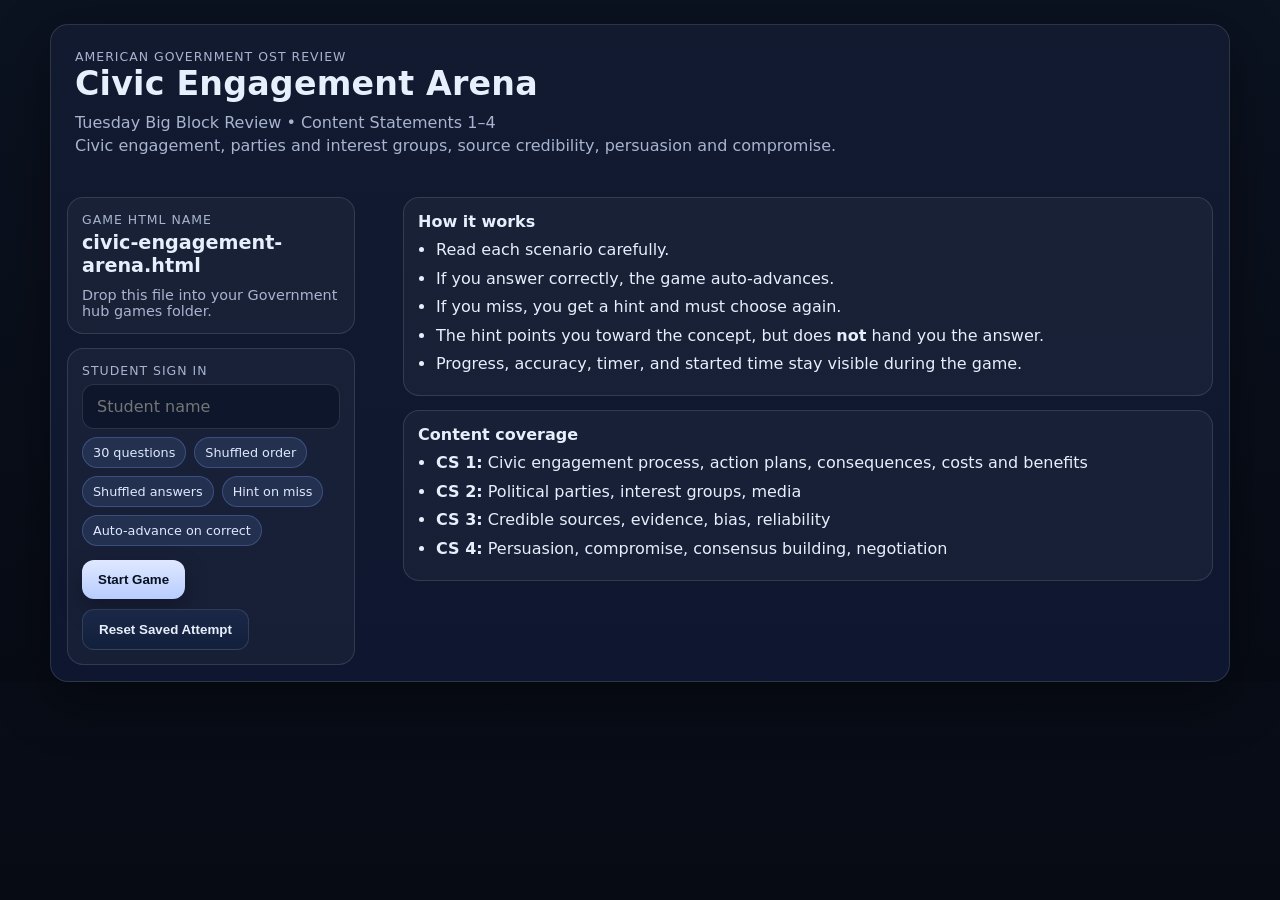
==== commit 196258ac: "Update civic-engagement-arena.html" ====
--- a/games/civic-engagement-arena.html
+++ b/games/civic-engagement-arena.html
@@ -37,7 +37,7 @@
     .subtitle{color:var(--muted);line-height:1.45;margin:0}
     .topbar{
       display:grid;
-      grid-template-columns:1.35fr repeat(5, minmax(110px,1fr));
+      grid-template-columns:1.5fr repeat(4, minmax(110px,1fr));
       gap:10px;
       padding:14px;
       margin-bottom:16px;
@@ -116,6 +116,7 @@
       background:rgba(255,255,255,.04);color:var(--text);border-radius:14px;
       padding:14px 14px 14px 48px;position:relative;font-weight:700;
       box-shadow:none;
+      transition:background .15s ease, border-color .15s ease, transform .08s ease;
     }
     .choice::before{
       content:attr(data-letter);
@@ -125,15 +126,17 @@
       display:grid;place-items:center;color:#dce7ff;font-size:.82rem;font-weight:900;
     }
     .choice:hover{background:rgba(255,255,255,.07)}
+    .choice:active{transform:translateY(1px)}
     .choice.correct{border-color:rgba(43,213,118,.45);background:rgba(43,213,118,.12)}
     .choice.incorrect{border-color:rgba(255,92,122,.45);background:rgba(255,92,122,.12)}
+    .choice.dimmed{opacity:.5}
     .feedback{
       margin-top:14px;border-radius:14px;padding:14px;border:1px solid var(--line);
       background:rgba(255,255,255,.04);display:none
     }
     .feedback.show{display:block}
     .feedback.good{border-color:rgba(43,213,118,.35);background:rgba(43,213,118,.10)}
-    .feedback.bad{border-color:rgba(255,92,122,.35);background:rgba(255,92,122,.10)}
+    .feedback.bad{border-color:rgba(255,209,102,.35);background:rgba(255,209,102,.10)}
     .feedback .lead{font-weight:900;margin-bottom:6px}
     .feedback .hint{color:#fff3c7}
     .sideTitle{font-size:1rem;font-weight:900;margin:0 0 8px}
@@ -155,7 +158,7 @@
     .footBtns{display:flex;gap:10px;flex-wrap:wrap;margin-top:14px}
     .results{padding:24px}
     .scoreBig{font-size:clamp(2rem,5vw,3rem);font-weight:1000;line-height:1;margin:4px 0 8px}
-    .resultGrid{display:grid;grid-template-columns:repeat(4,1fr);gap:12px;margin-top:16px}
+    .resultGrid{display:grid;grid-template-columns:repeat(3,1fr);gap:12px;margin-top:16px}
     .resultBox{
       border:1px solid var(--line);border-radius:16px;padding:14px;background:rgba(255,255,255,.04)
     }
@@ -210,15 +213,14 @@
           </div>
 
           <div class="card" style="margin-top:14px">
-            <div class="label">Class Card</div>
+            <div class="label">Student Sign In</div>
             <input id="studentName" class="input" type="text" placeholder="Student name" maxlength="40" />
-            <input id="classCard" class="input" type="text" placeholder="Class card / period" maxlength="40" />
             <div class="chips">
               <span class="chip">30 questions</span>
               <span class="chip">Shuffled order</span>
               <span class="chip">Shuffled answers</span>
-              <span class="chip">Hints only</span>
-              <span class="chip">Mastery flow</span>
+              <span class="chip">Hint on miss</span>
+              <span class="chip">Auto-advance on correct</span>
             </div>
             <div class="footBtns">
               <button id="startBtn">Start Game</button>
@@ -232,10 +234,10 @@
             <h2 class="sideTitle">How it works</h2>
             <ul>
               <li>Read each scenario carefully.</li>
-              <li>Select the best answer.</li>
-              <li>If you miss one, you will get a <strong>hint</strong> and explanation.</li>
+              <li>If you answer correctly, the game auto-advances.</li>
+              <li>If you miss, you get a hint and must choose again.</li>
               <li>The hint points you toward the concept, but does <strong>not</strong> hand you the answer.</li>
-              <li>Your progress, accuracy, timer, and class card stay visible during the game.</li>
+              <li>Progress, accuracy, timer, and started time stay visible during the game.</li>
             </ul>
           </div>
 
@@ -258,10 +260,6 @@
         <div class="stat studentCard">
           <div class="k">Student</div>
           <div class="v" id="tbStudent">—</div>
-        </div>
-        <div class="stat">
-          <div class="k">Class Card</div>
-          <div class="v" id="tbClass">—</div>
         </div>
         <div class="stat">
           <div class="k">Progress</div>
@@ -304,9 +302,10 @@
             <div class="label">Rules</div>
             <ul class="mini" style="margin:8px 0 0 18px;padding:0">
               <li>One best answer per question.</li>
-              <li>Use the hint only after you have committed to a choice.</li>
+              <li>On a miss, a hint appears and you choose again.</li>
+              <li>Auto-advance happens only after the correct answer.</li>
               <li>Questions and answer choices are shuffled each new run.</li>
-              <li>Restart is available if you want a fresh mastery attempt.</li>
+              <li>Restart is available for a fresh mastery attempt.</li>
             </ul>
           </div>
 
@@ -335,10 +334,6 @@
               <div id="fbExplain"></div>
               <div class="hint" id="fbHint" style="margin-top:8px"></div>
             </div>
-
-            <div class="footBtns">
-              <button id="nextBtn" class="good" disabled>Next Question</button>
-            </div>
           </div>
         </main>
       </div>
@@ -355,10 +350,6 @@
           <div class="resultBox">
             <div class="label">Student</div>
             <div class="gameName" id="resStudent">—</div>
-          </div>
-          <div class="resultBox">
-            <div class="label">Class Card</div>
-            <div class="gameName" id="resClass">—</div>
           </div>
           <div class="resultBox">
             <div class="label">Accuracy</div>
@@ -400,7 +391,8 @@
     const GAME_TITLE = "Civic Engagement Arena";
     const GAME_FILE_NAME = "civic-engagement-arena.html";
     const TOTAL_QUESTIONS = 30;
-    const STORAGE_KEY = "gov_ost_civic_engagement_arena_v1";
+    const STORAGE_KEY = "gov_ost_civic_engagement_arena_v2";
+    const AUTO_ADVANCE_DELAY = 700;
 
     const QUESTION_BANK = [
       {
@@ -839,7 +831,6 @@
       }
     ];
 
-    // ---------- utility ----------
     const $ = sel => document.querySelector(sel);
 
     function shuffleArray(arr){
@@ -878,10 +869,8 @@
       window.location.href = "../index.html";
     }
 
-    // ---------- state ----------
     let state = {
       student:"",
-      classCard:"",
       startedAt:"",
       questionSet:[],
       index:0,
@@ -889,25 +878,24 @@
       answered:0,
       misses:[],
       answeredCurrent:false,
+      attemptsOnCurrent:0,
       timerSec:0,
-      timerId:null
+      timerId:null,
+      autoAdvanceId:null
     };
 
     function buildQuestionSet(){
-      const picked = shuffleArray(QUESTION_BANK).slice(0, TOTAL_QUESTIONS).map(q => {
-        const shuffledChoices = shuffleArray(q.choices);
-        return {
-          ...q,
-          shuffledChoices
-        };
-      });
-      return picked;
+      return shuffleArray(QUESTION_BANK).slice(0, TOTAL_QUESTIONS).map(q => ({
+        ...q,
+        shuffledChoices: shuffleArray(q.choices)
+      }));
     }
 
     function saveState(){
       const safe = {
         ...state,
-        timerId:null
+        timerId:null,
+        autoAdvanceId:null
       };
       localStorage.setItem(STORAGE_KEY, JSON.stringify(safe));
     }
@@ -938,6 +926,8 @@
     function stopTimer(){
       if(state.timerId) clearInterval(state.timerId);
       state.timerId = null;
+      if(state.autoAdvanceId) clearTimeout(state.autoAdvanceId);
+      state.autoAdvanceId = null;
     }
 
     function showScreen(id){
@@ -948,7 +938,6 @@
 
     function updateTopbar(){
       $("#tbStudent").textContent = state.student || "—";
-      $("#tbClass").textContent = state.classCard || "—";
       $("#tbProgress").textContent = `${state.answered} / ${TOTAL_QUESTIONS}`;
       const acc = state.answered ? Math.round((state.correct / state.answered) * 100) : 100;
       $("#tbAccuracy").textContent = `${acc}%`;
@@ -996,23 +985,72 @@
       });
 
       state.answeredCurrent = false;
+      state.attemptsOnCurrent = 0;
+
       const fb = $("#feedback");
       fb.className = "feedback";
       fb.innerHTML = `<div class="lead" id="fbLead"></div><div id="fbExplain"></div><div class="hint" id="fbHint" style="margin-top:8px"></div>`;
-      $("#nextBtn").disabled = true;
 
       saveState();
+    }
+
+    function showFeedback(type, lead, explain, hint){
+      const fb = $("#feedback");
+      fb.className = `feedback show ${type}`;
+      $("#fbLead").textContent = lead;
+      $("#fbExplain").innerHTML = explain || "";
+      $("#fbHint").innerHTML = hint ? `<strong>Hint:</strong> ${escapeHtml(hint)}` : "";
+    }
+
+    function disableAllChoices(){
+      [...document.querySelectorAll(".choice")].forEach(btn => btn.disabled = true);
+    }
+
+    function scheduleAutoAdvance(){
+      if(state.autoAdvanceId) clearTimeout(state.autoAdvanceId);
+      state.autoAdvanceId = setTimeout(() => {
+        nextQuestion();
+      }, AUTO_ADVANCE_DELAY);
     }
 
     function handleAnswer(selected, btnEl){
       if(state.answeredCurrent) return;
-      state.answeredCurrent = true;
 
       const q = state.questionSet[state.index];
-      const correct = selected === q.answer;
-      state.answered++;
-      if(correct) state.correct++;
-      else {
+      const isCorrect = selected === q.answer;
+      state.attemptsOnCurrent++;
+
+      if(isCorrect){
+        state.answeredCurrent = true;
+        state.answered++;
+        state.correct++;
+
+        disableAllChoices();
+
+        [...document.querySelectorAll(".choice")].forEach(btn => {
+          const txt = btn.textContent;
+          if(txt === q.answer) btn.classList.add("correct");
+          else btn.classList.add("dimmed");
+        });
+
+        showFeedback(
+          "good",
+          "Correct",
+          `<div>${escapeHtml(q.explanation)}</div><div style="margin-top:8px"><em>Advancing...</em></div>`,
+          ""
+        );
+
+        updateTopbar();
+        saveState();
+        scheduleAutoAdvance();
+        return;
+      }
+
+      btnEl.classList.add("incorrect");
+      btnEl.disabled = true;
+
+      if(state.attemptsOnCurrent === 1){
+        state.answered++;
         state.misses.push({
           standard:q.standard,
           question:q.question,
@@ -1022,29 +1060,18 @@
         });
       }
 
-      [...document.querySelectorAll(".choice")].forEach(btn => {
-        btn.disabled = true;
-        const txt = btn.textContent;
-        if(txt === q.answer) btn.classList.add("correct");
-        if(txt === selected && !correct) btn.classList.add("incorrect");
-      });
-
-      const fb = $("#feedback");
-      fb.classList.add("show", correct ? "good" : "bad");
-      $("#fbLead").textContent = correct ? "Correct" : "Not this time";
-      $("#fbExplain").innerHTML = `
-        <div>${escapeHtml(q.explanation)}</div>
-        ${!correct ? `<div style="margin-top:8px"><strong>Correct answer:</strong> ${escapeHtml(q.answer)}</div>` : ""}
-      `;
-      $("#fbHint").innerHTML = `<strong>Hint:</strong> ${escapeHtml(q.hint)}`;
-
-      $("#nextBtn").disabled = false;
+      showFeedback(
+        "bad",
+        "Try again",
+        `<div>${escapeHtml(q.explanation)}</div><div style="margin-top:8px">Use the hint, then choose again.</div>`,
+        q.hint
+      );
+
       updateTopbar();
       saveState();
     }
 
     function nextQuestion(){
-      if(!state.answeredCurrent) return;
       state.index++;
       if(state.index >= TOTAL_QUESTIONS){
         finishGame();
@@ -1067,7 +1094,6 @@
             : `<span class="badText">Good start.</span> Review the concepts and restart for a stronger score.`;
 
       $("#resStudent").textContent = state.student || "—";
-      $("#resClass").textContent = state.classCard || "—";
       $("#resAccuracy").textContent = `${acc}%`;
       $("#resTime").textContent = formatTime(state.timerSec);
 
@@ -1079,8 +1105,8 @@
           <div class="missedItem">
             <div class="badge">${escapeHtml(m.standard)}</div>
             <div style="margin-top:8px;font-weight:800">${i+1}. ${escapeHtml(m.question)}</div>
-            <div class="mini muted" style="margin-top:6px"><strong>Your answer:</strong> ${escapeHtml(m.selected)}</div>
-            <div class="mini" style="margin-top:4px"><strong>Correct:</strong> ${escapeHtml(m.answer)}</div>
+            <div class="mini muted" style="margin-top:6px"><strong>First miss:</strong> ${escapeHtml(m.selected)}</div>
+            <div class="mini" style="margin-top:4px"><strong>Correct answer:</strong> ${escapeHtml(m.answer)}</div>
             <div class="mini muted" style="margin-top:6px">${escapeHtml(m.explanation)}</div>
           </div>
         `).join("");
@@ -1091,16 +1117,14 @@
 
     function startFreshGame(){
       const student = $("#studentName").value.trim();
-      const classCard = $("#classCard").value.trim();
-
-      if(!student || !classCard){
-        alert("Please enter both Student name and Class card before starting.");
+
+      if(!student){
+        alert("Please enter the student name before starting.");
         return;
       }
 
       state = {
         student,
-        classCard,
         startedAt: nowStamp(),
         questionSet: buildQuestionSet(),
         index:0,
@@ -1108,8 +1132,10 @@
         answered:0,
         misses:[],
         answeredCurrent:false,
+        attemptsOnCurrent:0,
         timerSec:0,
-        timerId:null
+        timerId:null,
+        autoAdvanceId:null
       };
 
       $("#tbStarted").textContent = state.startedAt;
@@ -1122,22 +1148,20 @@
     function restoreSavedGame(saved){
       state = {
         ...saved,
-        timerId:null
+        timerId:null,
+        autoAdvanceId:null
       };
       $("#studentName").value = state.student || "";
-      $("#classCard").value = state.classCard || "";
       showScreen("gameScreen");
       renderQuestion();
       startTimer();
     }
 
-    // ---------- events ----------
     $("#startBtn").addEventListener("click", startFreshGame);
     $("#resetSavedBtn").addEventListener("click", () => {
       clearState();
       alert("Saved attempt cleared.");
     });
-    $("#nextBtn").addEventListener("click", nextQuestion);
     $("#restartBtn").addEventListener("click", () => {
       if(confirm("Restart this game with a fresh shuffled run?")){
         stopTimer();
@@ -1152,7 +1176,6 @@
       showScreen("startScreen");
     });
 
-    // ---------- init ----------
     (() => {
       const saved = loadState();
       if(saved && saved.questionSet && Array.isArray(saved.questionSet) && saved.questionSet.length){
